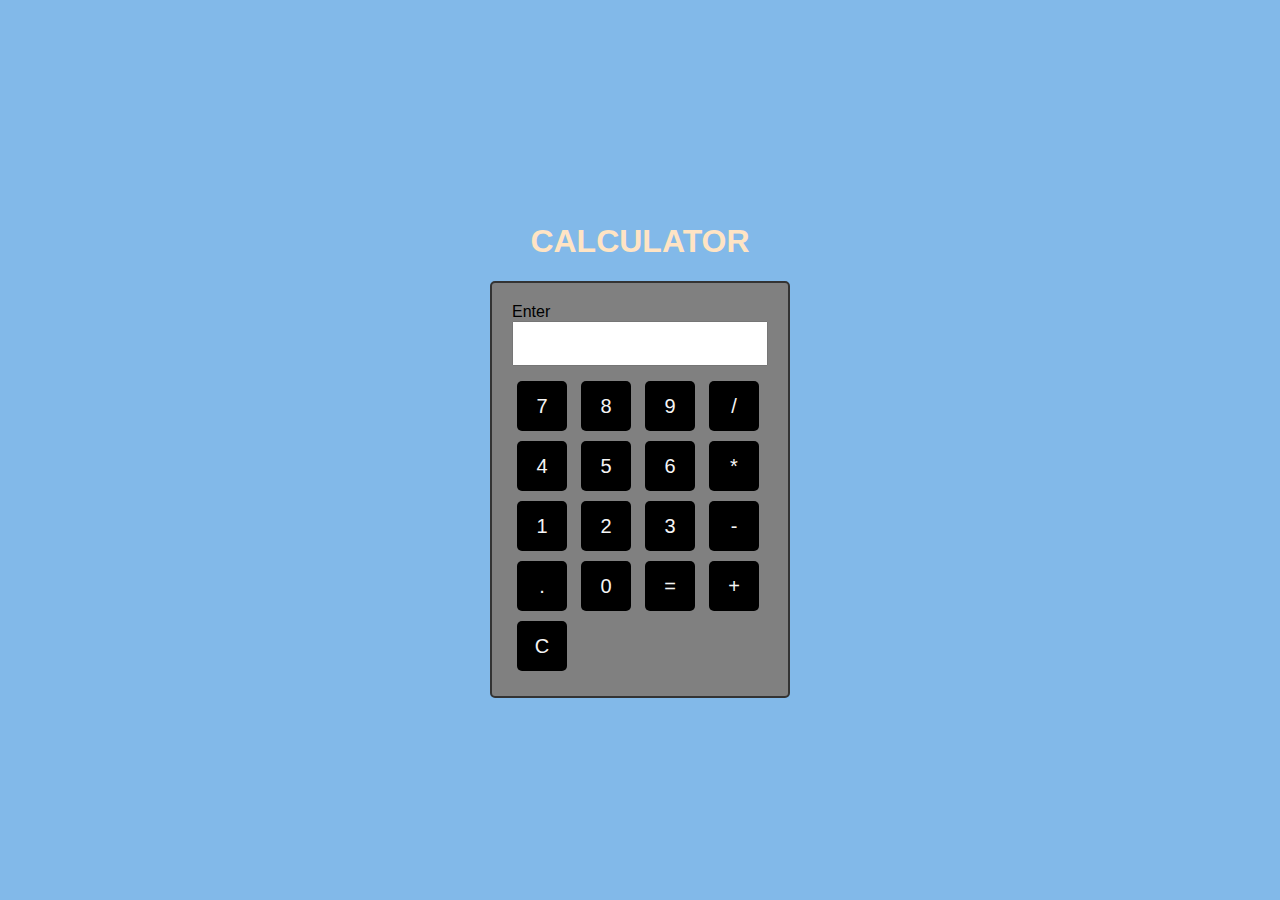
==== index.html @ 562565d0 "Add files via upload" ====
<!DOCTYPE html>
<html lang="en">
<head>
  <meta charset="UTF-8">
  <meta name="viewport" content="width=device-width, initial-scale=1.0">
  <title>Calculator</title>
  <link rel="stylesheet" href="styles.css">
</head>
<body>
  <div class="heading">
    <h1>CALCULATOR</h1>
  </div>
  <div class="calculator">
    <label for="result">Enter</label>
    <input type="text" id="result" name= "result"readonly>
    <div>
      <button onclick="appendToResult('7')">7</button>
    </div>
    <div>
      <button onclick="appendToResult('8')">8</button>
    </div>
    <div>
      <button onclick="appendToResult('9')">9</button>
    </div>
    <div>
      <button onclick="appendToResult('/')">/</button>
    </div>
    <div>
      <button onclick="appendToResult('4')">4</button>
    </div>
    <div>
      <button onclick="appendToResult('5')">5</button>
    </div>
    <div>
      <button onclick="appendToResult('6')">6</button>
    </div>
    <div>
      <button onclick="appendToResult('*')">*</button>
    </div>
    <div>
      <button onclick="appendToResult('1')">1</button>
    </div>
    <div>
      <button onclick="appendToResult('2')">2</button>
    </div>
    <div>
      <button onclick="appendToResult('3')">3</button>
    </div>
    <div>
      <button onclick="appendToResult('-')">-</button>
    </div>
    <div>
      <button onclick="appendToResult('.')">.</button>
    </div>
    <div>
      <button onclick="appendToResult('0')">0</button>
    </div>
    <div>
      <button onclick="calculate()">=</button>
    </div>
    <div>
      <button onclick="appendToResult('+')">+</button>
    </div>
    <div>
      <button onclick="clearResult()">C</button>
    </div>
  </div>
  
  <script>
    function appendToResult(value) {
      document.getElementById('result').value += value;
    }
    
    function calculate() {
      try {
        document.getElementById('result').value = eval(document.getElementById('result').value);
      } catch (error) {
        document.getElementById('result').value = 'Error';
      }
    }
    
    function clearResult() {
      document.getElementById('result').value = '';
    }
  </script>
</body>
</html>
---- styles.css ----
body {
    font-family: Arial, sans-serif;
    background-color: rgba(99, 167, 227, 0.8);
    display: flex;
    flex-direction: column;
    justify-content: center;
    align-items: center;
    height: 100vh;
    margin: 0;
}

.heading {
    color:bisque;
}

.calculator {
    border: 2px solid #333;
    border-radius: 5px;
    padding: 20px;
    background-color: gray;
    box-shadow: 0 2px 4px rgba(0, 0, 0, 0);
    display:grid;
    grid-template-columns: 1fr 1fr 1fr 1fr;
}

input[type="text"] {
    grid-column: span 4;
    margin-bottom: 10px;
    padding: 10px;
    font-size: 18px;
}

button {
    width: 50px;
    height: 50px;
    font-size: 20px;
    color: whitesmoke;
    margin: 5px;
    border: none;
    border-radius: 5px;
    cursor: pointer;
    background-color:black ;
}
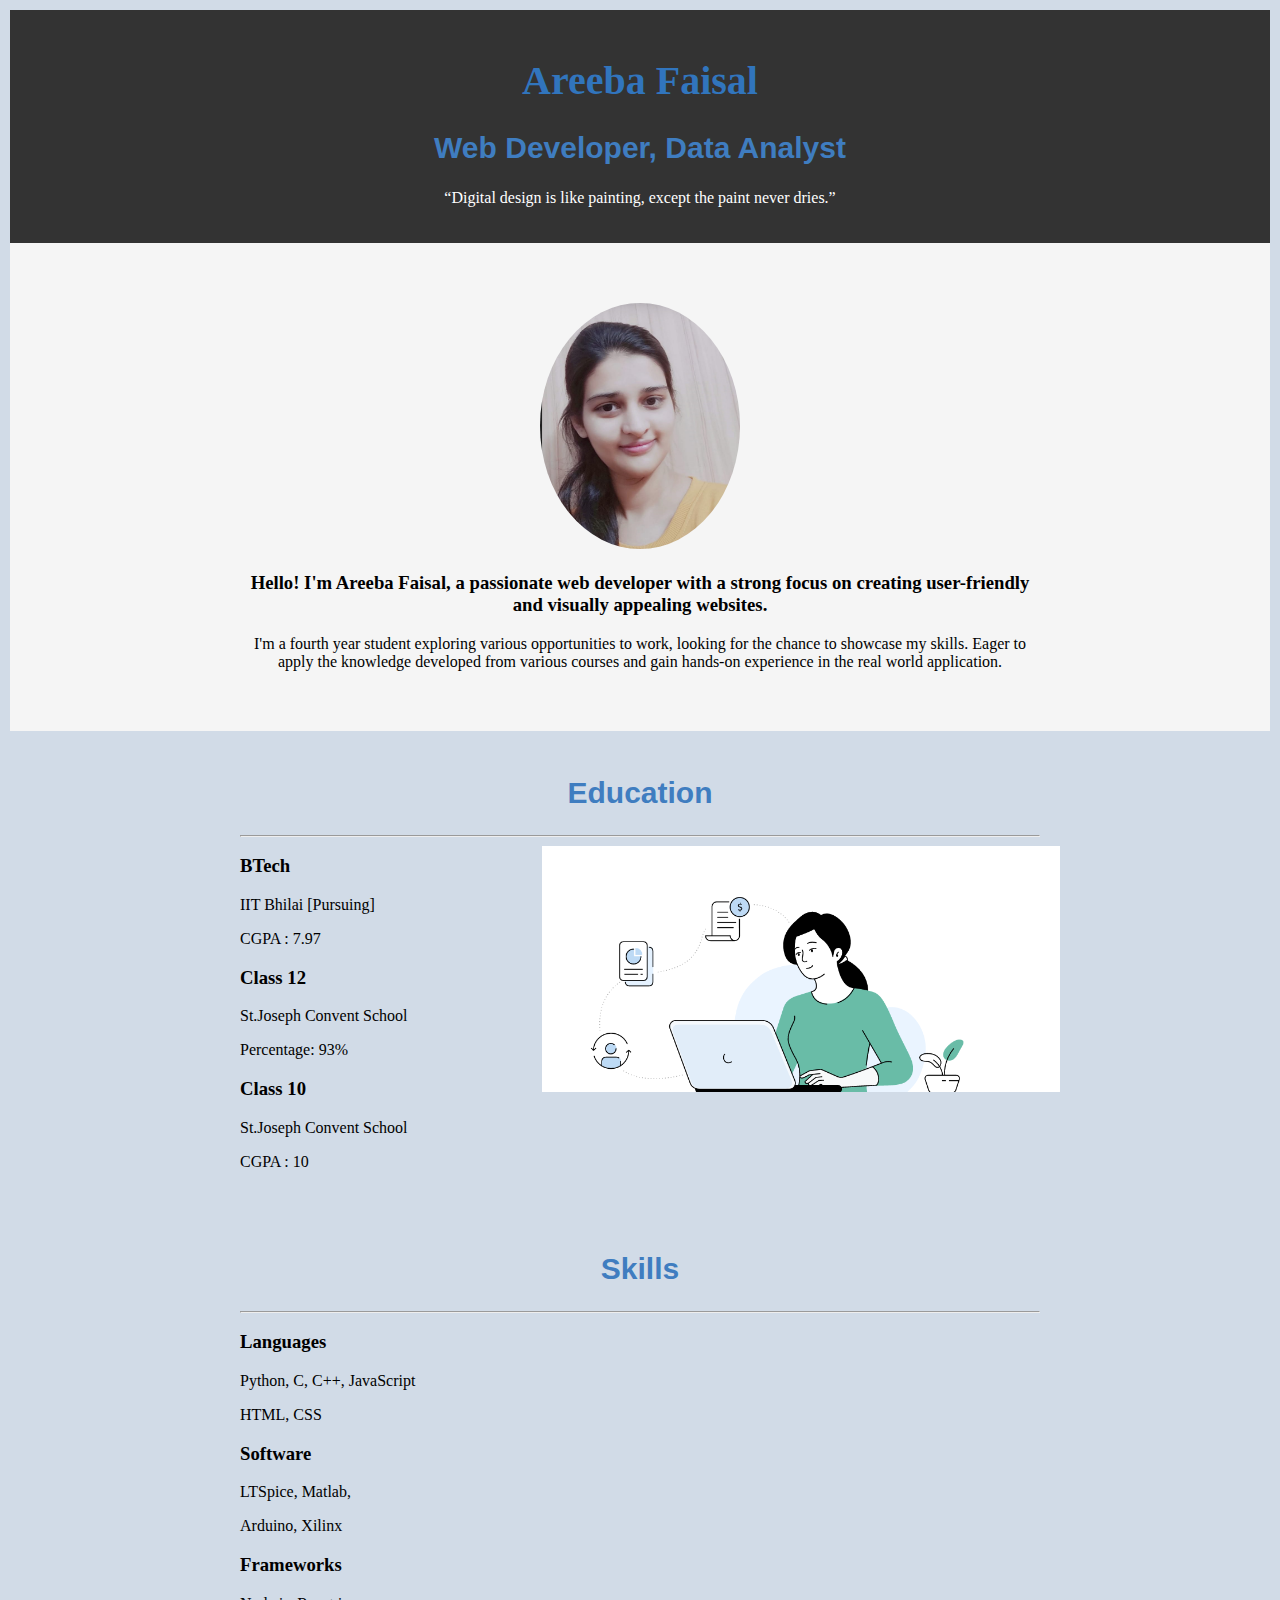
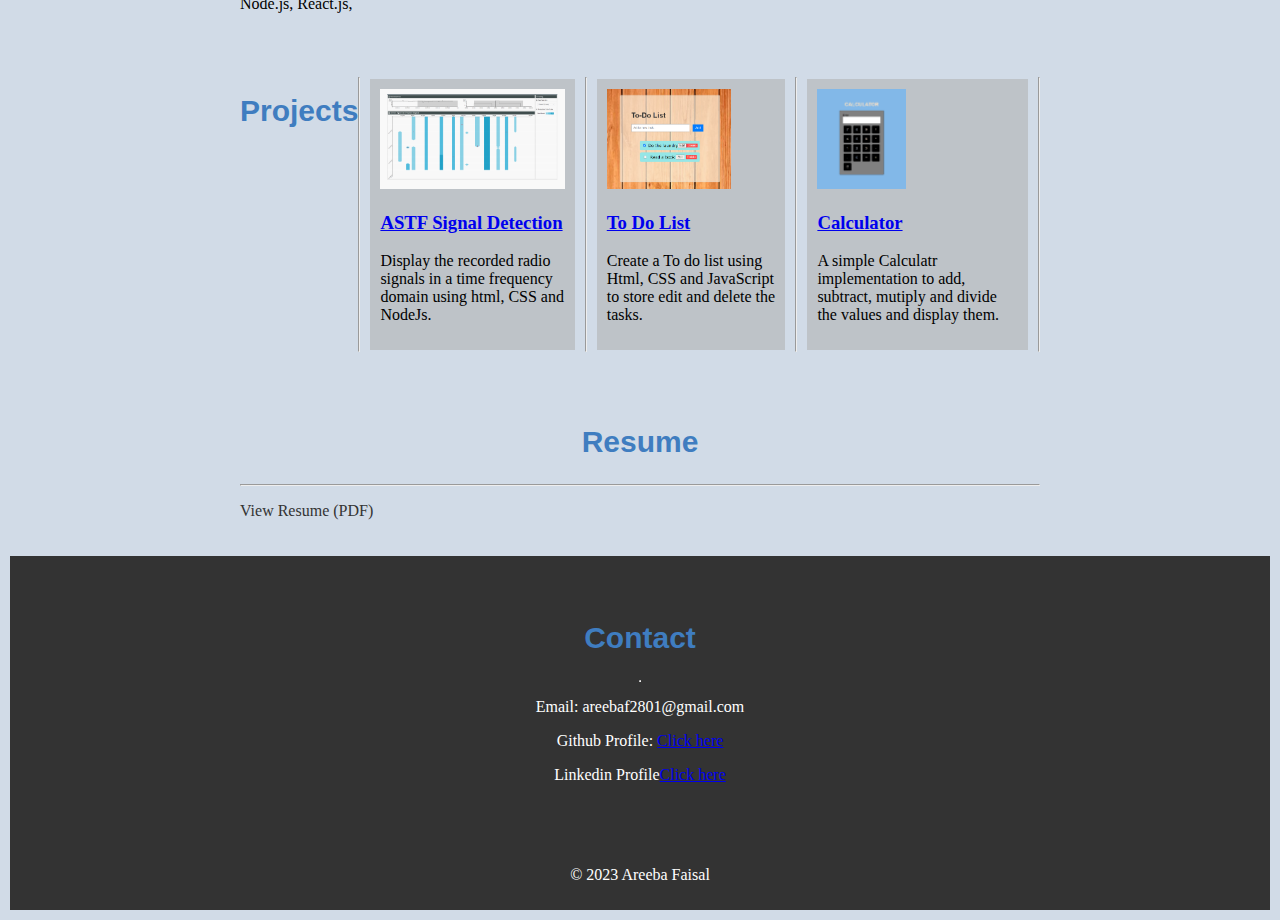
==== commit 58c238ca: "Update and rename html.html to index.html" ====
--- a/index.html
+++ b/index.html
@@ -1,87 +1,121 @@
 <!DOCTYPE html>
 <html lang="en">
 <head>
-  <meta charset="UTF-8">
-  <meta name="viewport" content="width=device-width, initial-scale=1.0">
-  <title>Calculator</title>
-  <link rel="stylesheet" href="styles.css">
+    <meta charset="UTF-8">
+    <meta name="viewport" content="width=device-width, initial-scale=1.0">
+    <title>Areeba Faisal - Portfolio</title>
+    <link rel="stylesheet" href="styles.css">
 </head>
 <body>
-  <div class="heading">
-    <h1>CALCULATOR</h1>
-  </div>
-  <div class="calculator">
-    <label for="result">Enter</label>
-    <input type="text" id="result" name= "result"readonly>
-    <div>
-      <button onclick="appendToResult('7')">7</button>
-    </div>
-    <div>
-      <button onclick="appendToResult('8')">8</button>
-    </div>
-    <div>
-      <button onclick="appendToResult('9')">9</button>
-    </div>
-    <div>
-      <button onclick="appendToResult('/')">/</button>
-    </div>
-    <div>
-      <button onclick="appendToResult('4')">4</button>
-    </div>
-    <div>
-      <button onclick="appendToResult('5')">5</button>
-    </div>
-    <div>
-      <button onclick="appendToResult('6')">6</button>
-    </div>
-    <div>
-      <button onclick="appendToResult('*')">*</button>
-    </div>
-    <div>
-      <button onclick="appendToResult('1')">1</button>
-    </div>
-    <div>
-      <button onclick="appendToResult('2')">2</button>
-    </div>
-    <div>
-      <button onclick="appendToResult('3')">3</button>
-    </div>
-    <div>
-      <button onclick="appendToResult('-')">-</button>
-    </div>
-    <div>
-      <button onclick="appendToResult('.')">.</button>
-    </div>
-    <div>
-      <button onclick="appendToResult('0')">0</button>
-    </div>
-    <div>
-      <button onclick="calculate()">=</button>
-    </div>
-    <div>
-      <button onclick="appendToResult('+')">+</button>
-    </div>
-    <div>
-      <button onclick="clearResult()">C</button>
-    </div>
-  </div>
-  
-  <script>
-    function appendToResult(value) {
-      document.getElementById('result').value += value;
-    }
-    
-    function calculate() {
-      try {
-        document.getElementById('result').value = eval(document.getElementById('result').value);
-      } catch (error) {
-        document.getElementById('result').value = 'Error';
-      }
-    }
-    
-    function clearResult() {
-      document.getElementById('result').value = '';
-    }
-  </script>
+    <header>
+        <div class="header-content">
+            <h1>Areeba Faisal</h1>
+            <h2>Web Developer, Data Analyst</h2>
+            <p>
+                “Digital design is like painting, except the paint never dries.”
+            </p>
+        </div>
+    </header>
+
+    <section id="about">
+        <div class="section-content">
+            <img src=".\me.png" alt="Areeba Faisal">
+            <h3 >
+                Hello! I'm Areeba Faisal, a passionate web developer with a strong focus on creating user-friendly and visually appealing websites. 
+            </h3>
+            <div class="Me">
+                I'm a fourth year student exploring various opportunities to work,
+                looking for the chance to showcase my skills. Eager to apply the
+                knowledge developed from various courses and gain hands-on experience in
+                the real world application.
+            </div>
+        </div>
+    </section>
+    <section id="edu">
+        <div class="edu">
+            <h2>Education</h2>
+            <hr>
+            <h3>BTech</h3>
+                <p>IIT Bhilai [Pursuing]</p>
+                <p>CGPA : 7.97</p>
+            <h3>Class 12</h3>
+                <p>St.Joseph Convent School</p>
+                <p>Percentage: 93%</p>
+            <h3>Class 10</h3>
+                <p>St.Joseph Convent School</p>
+                <p>CGPA : 10</p>
+          </div>
+
+    </section>
+
+    <section id="skills">
+        
+        <div class="section-content">
+            <h2>Skills</h2>
+            <hr>
+            <h3>Languages</h3>
+            <p>Python, C, C++, JavaScript</p>
+            <p>HTML, CSS</p>
+        <h3>Software</h3>
+            <p>LTSpice, Matlab,</p>
+            <p>Arduino, Xilinx</p>
+        <h3>Frameworks</h3>
+            <p>Node.js, React.js,</p>
+            
+        </div>
+    </section>
+
+    <section id="projects">
+        <div class="projects">
+            <h2>Projects</h2>
+            <hr>
+            <div class="project">
+                <img src="./astf.png" alt="ASTF">
+                <h3><a href="https://github.com/Areeba-28Faisal/">ASTF Signal Detection</a></h3>
+
+                <p>Display the recorded radio signals in a time frequency domain using html, CSS and NodeJs. </p>
+            </div>
+            <hr>
+            <div class="project">
+                <img src="./tdl.png" alt="To do list">
+                <h3><a href="https://github.com/Areeba-28Faisal/Codsoft/tree/To-do-list">To Do List</a></h3>
+                <p>Create a To do list using Html, CSS and JavaScript to store edit and delete the tasks.</p>
+            </div>
+            <hr>
+            <div class="project">
+                <img src="./calc.png" alt="Calculator">
+                <h3><a href=" https://github.com/Areeba-28Faisal/Codsoft/tree/Calculator">Calculator</a></h3>
+                <p>A simple Calculatr implementation to add, subtract, mutiply and divide the values and display them.</p>
+            </div>
+            <hr>
+            <!-- Add more projects here -->
+        </div>
+    </section>
+
+    <section id="resume">
+
+        <div class="section-content">
+            <h2>Resume</h2>
+            <hr>
+            <p><a href="https://drive.google.com/file/d/1Hagc7MqL2C0SdJK2XbLu8eDR1fBV3OUa/view?usp=sharing">View Resume (PDF)</a></p>
+        </div>
+    </section>
+
+    <section id="contact">
+        <div class="contact">
+            <h2>Contact</h2>
+            <hr>
+            <p>Email: areebaf2801@gmail.com</p>
+            <p> Github Profile: <a href="https://github.com/Areeba-28Faisal">Click here</a></a></p>
+            <p> Linkedin Profile<a href="https://www.linkedin.com/in/areeba-faisal-46444b25b">Click here</a></p>
+        </div>
+    </section>
+
+    <footer>
+        <div class="footer-content">
+            <p>&copy; 2023 Areeba Faisal</p>
+            <!-- Add additional links or information here -->
+        </div>
+    </footer>
 </body>
 </html>
--- a/styles.css
+++ b/styles.css
@@ -1,43 +1,123 @@
+/* Reset some default styles */
 body {
-    font-family: Arial, sans-serif;
-    background-color: rgba(99, 167, 227, 0.8);
-    display: flex;
-    flex-direction: column;
-    justify-content: center;
-    align-items: center;
-    height: 100vh;
-    margin: 0;
+    margin: 10px;
+    padding: 10x;
+    background-color: rgb(164, 184, 208,0.5);
+    
+}
+h1{
+    font-size: 40px;
+    font-family: 'Lobster',cursive;
+    color: rgb(49, 117, 189);
 }
 
-.heading {
-    color:bisque;
+h2{
+    font-family: 'Montserrat', sans-serif;
+    font-size: 30px;
+    color: rgb(63, 125, 192);
+    text-align: center;
 }
 
-.calculator {
-    border: 2px solid #333;
-    border-radius: 5px;
-    padding: 20px;
-    background-color: gray;
-    box-shadow: 0 2px 4px rgba(0, 0, 0, 0);
-    display:grid;
-    grid-template-columns: 1fr 1fr 1fr 1fr;
+/* Style the header */
+header {
+    background-color: #333;
+    color: #fff;
+    text-align: center;
+    padding: 20px 0;
 }
 
-input[type="text"] {
-    grid-column: span 4;
-    margin-bottom: 10px;
-    padding: 10px;
-    font-size: 18px;
+.header-content {
+    max-width: 800px;
+    margin: 0 auto;
 }
 
-button {
-    width: 50px;
-    height: 50px;
-    font-size: 20px;
-    color: whitesmoke;
-    margin: 5px;
-    border: none;
-    border-radius: 5px;
-    cursor: pointer;
-    background-color:black ;
-}+/* Style the about section */
+#about {
+    background-color: #f5f5f5;
+    padding: 40px 0;
+    text-align: center;
+}
+
+#about img {
+    max-width: 200px;
+    border-radius: 50%;
+    align-self: left;
+}
+
+.section-content {
+    max-width: 800px;
+    margin: 0 auto;
+    padding: 20px;
+    
+}
+
+.projects{
+    max-width: 800px;
+    margin: 0 auto;
+    padding: 20px;
+    display:flex;
+    justify-content:space-between;
+}
+/* Style the skills section */
+#skills ul {
+    list-style-type: none;
+}
+
+/* Style the projects section */
+.project {
+    margin: 10px;
+    padding:10px;
+    font-size: 14;
+    image-rendering: auto;
+    background-color:rgb(113, 98, 80,0.2);
+
+}
+
+.project img {
+    max-width: 100%;
+    justify-content: center;
+    
+    height: 100px;
+}
+
+/* Style the resume section */
+#resume a {
+    color: #333;
+    text-decoration: none;
+}
+
+#resume a:hover {
+    text-decoration: blue underline;
+}
+
+/* Style the contact section */
+#contact {
+    background-color: #333;
+    color: #fff;
+    text-align: center;
+    padding: 20px 0;
+}
+.contact{
+    max-width: 800px;
+    margin: 0 auto;
+    padding: 20px;
+    justify-items:center;
+}
+.edu{
+    background-image: url(./bg.png);
+    background-repeat: no-repeat;
+    background-position: right;
+    max-width: 800px;
+    margin: 0 auto;
+    padding: 20px;
+
+}
+/* Style the footer */
+footer {
+    background-color: #333;
+    color: #fff;
+    text-align: center;
+    padding: 10px 0;
+}
+
+
